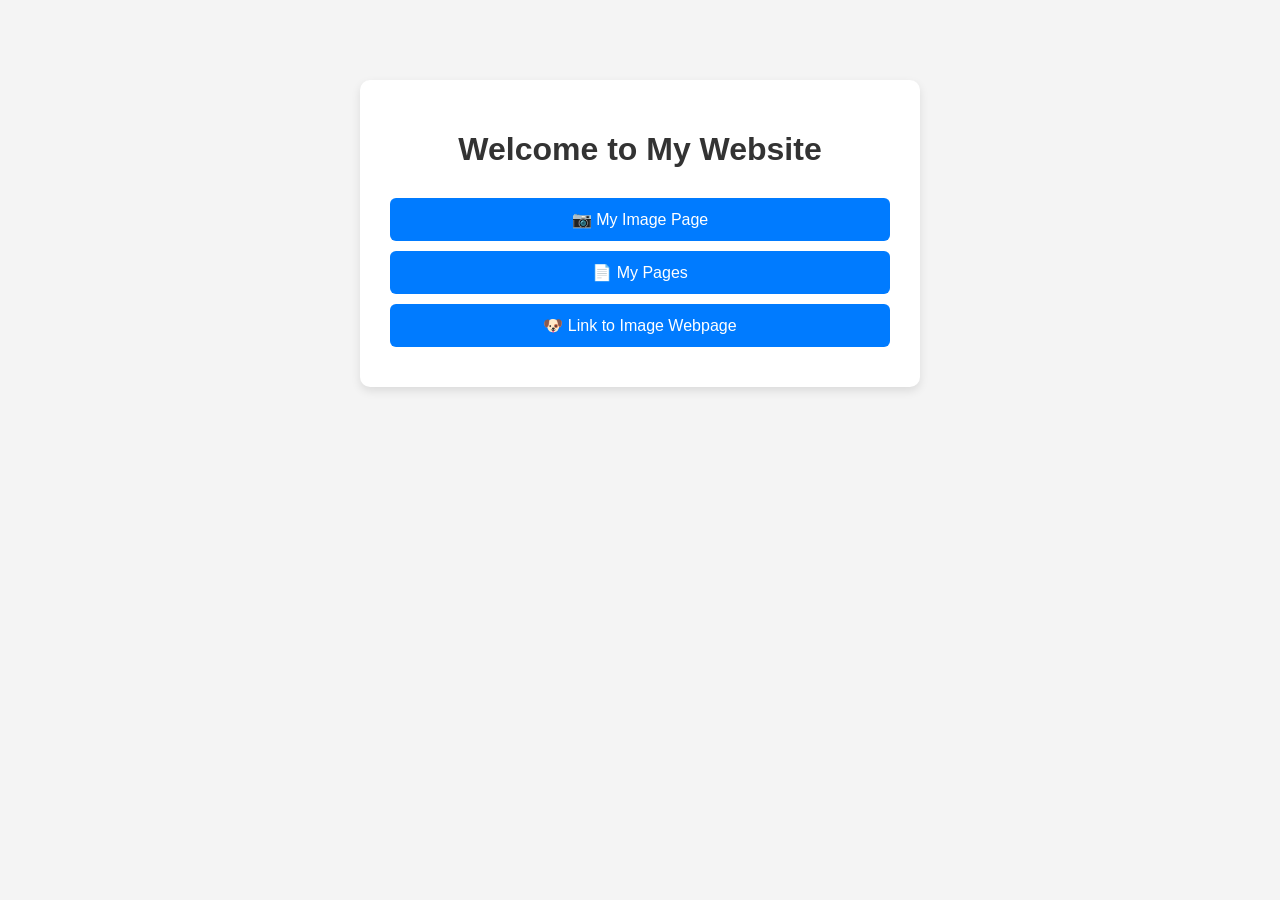
==== index.html @ a72901c6 "Update index.html" ====
<!DOCTYPE html>
<html lang="en">
<head>
  <meta charset="UTF-8">
  <title>Waza Website</title>

  <style>
    body {
      font-family: Arial, sans-serif;
      background-color: #f4f4f4;
      margin: 0;
      padding: 0;
    }

    .container {
      max-width: 500px;
      margin: 80px auto;
      background: white;
      padding: 30px;
      border-radius: 10px;
      box-shadow: 0 4px 10px rgba(0,0,0,0.1);
      text-align: center;
    }

    h1 {
      margin-bottom: 30px;
      color: #333;
    }

    .links a {
      display: block;
      margin: 10px 0;
      padding: 12px;
      background-color: #007bff;
      color: white;
      text-decoration: none;
      border-radius: 6px;
      font-size: 16px;
      transition: 0.3s;
    }

    .links a:hover {
      background-color: #0056b3;
    }
  </style>
</head>

<body>
  <div class="container">
    <h1>Welcome to My Website</h1>

    <div class="links">
      <a href="Image.html">📷 My Image Page</a>
      <a href="Pages.html">📄 My Pages</a>
      <a href="mydog.html">🐶 Link to Image Webpage</a>
    </div>
  </div>
</body>
</html>
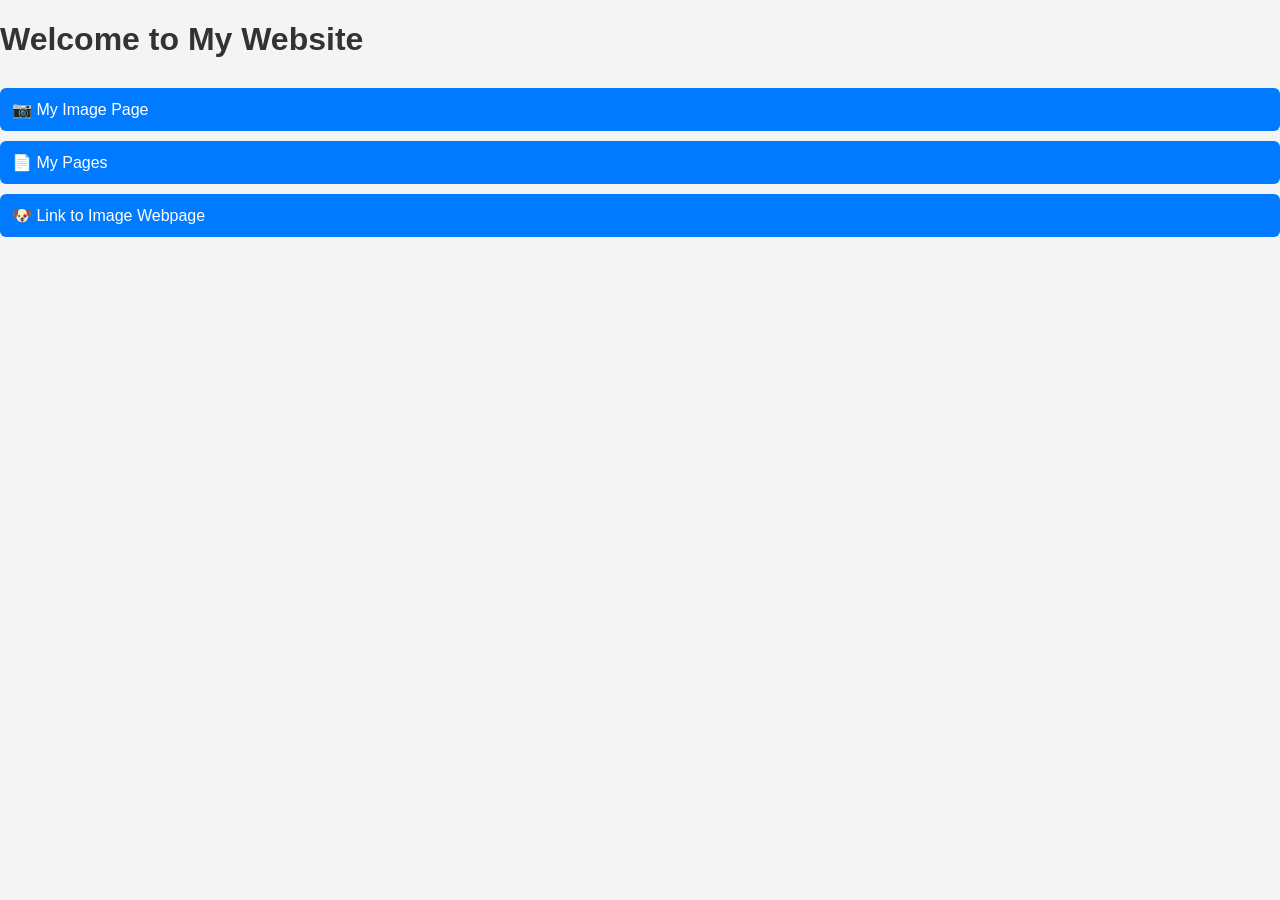
==== commit 1c838696: "Update index.html" ====
--- a/index.html
+++ b/index.html
@@ -10,16 +10,6 @@
       background-color: #f4f4f4;
       margin: 0;
       padding: 0;
-    }
-
-    .container {
-      max-width: 500px;
-      margin: 80px auto;
-      background: white;
-      padding: 30px;
-      border-radius: 10px;
-      box-shadow: 0 4px 10px rgba(0,0,0,0.1);
-      text-align: center;
     }
 
     h1 {
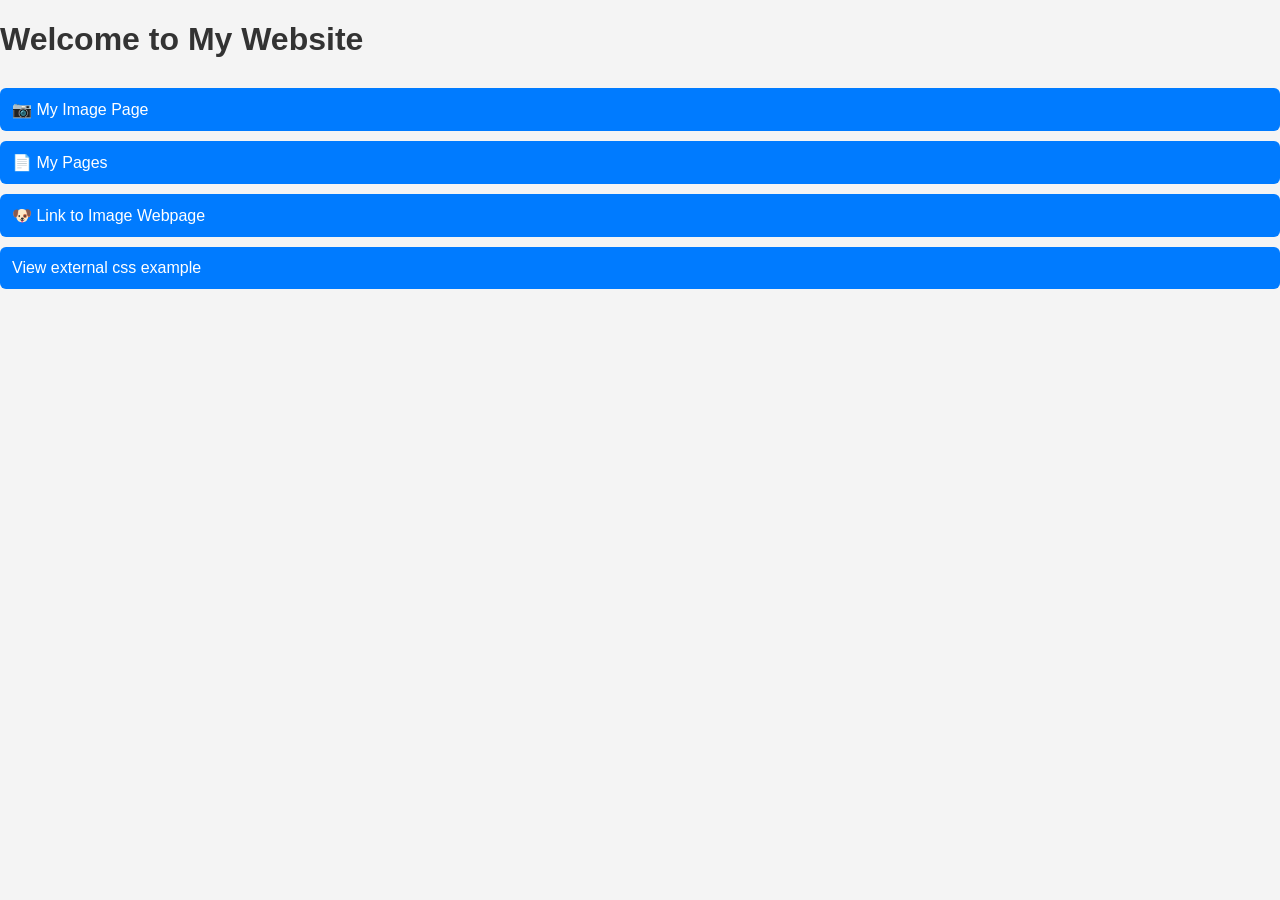
==== commit 77f0a4f3: "Update index.html" ====
--- a/index.html
+++ b/index.html
@@ -43,6 +43,7 @@
       <a href="Image.html">📷 My Image Page</a>
       <a href="Pages.html">📄 My Pages</a>
       <a href="mydog.html">🐶 Link to Image Webpage</a>
+      <a href="usingexternalcss.html">View external css example</a>
     </div>
   </div>
 </body>
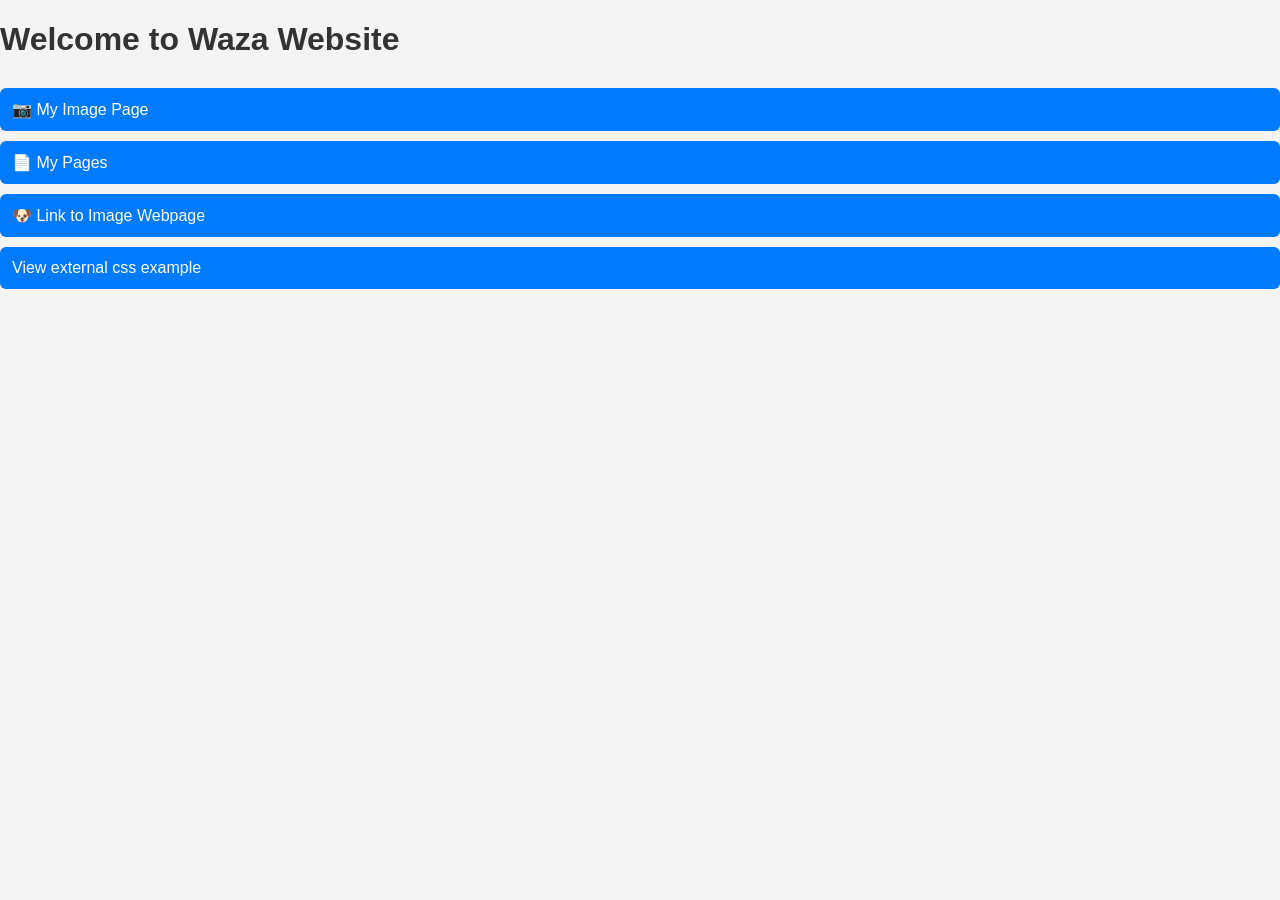
==== commit 7c4e03e2: "Update index.html" ====
--- a/index.html
+++ b/index.html
@@ -37,7 +37,7 @@
 
 <body>
   <div class="container">
-    <h1>Welcome to My Website</h1>
+    <h1>Welcome to Waza Website</h1>
 
     <div class="links">
       <a href="Image.html">📷 My Image Page</a>
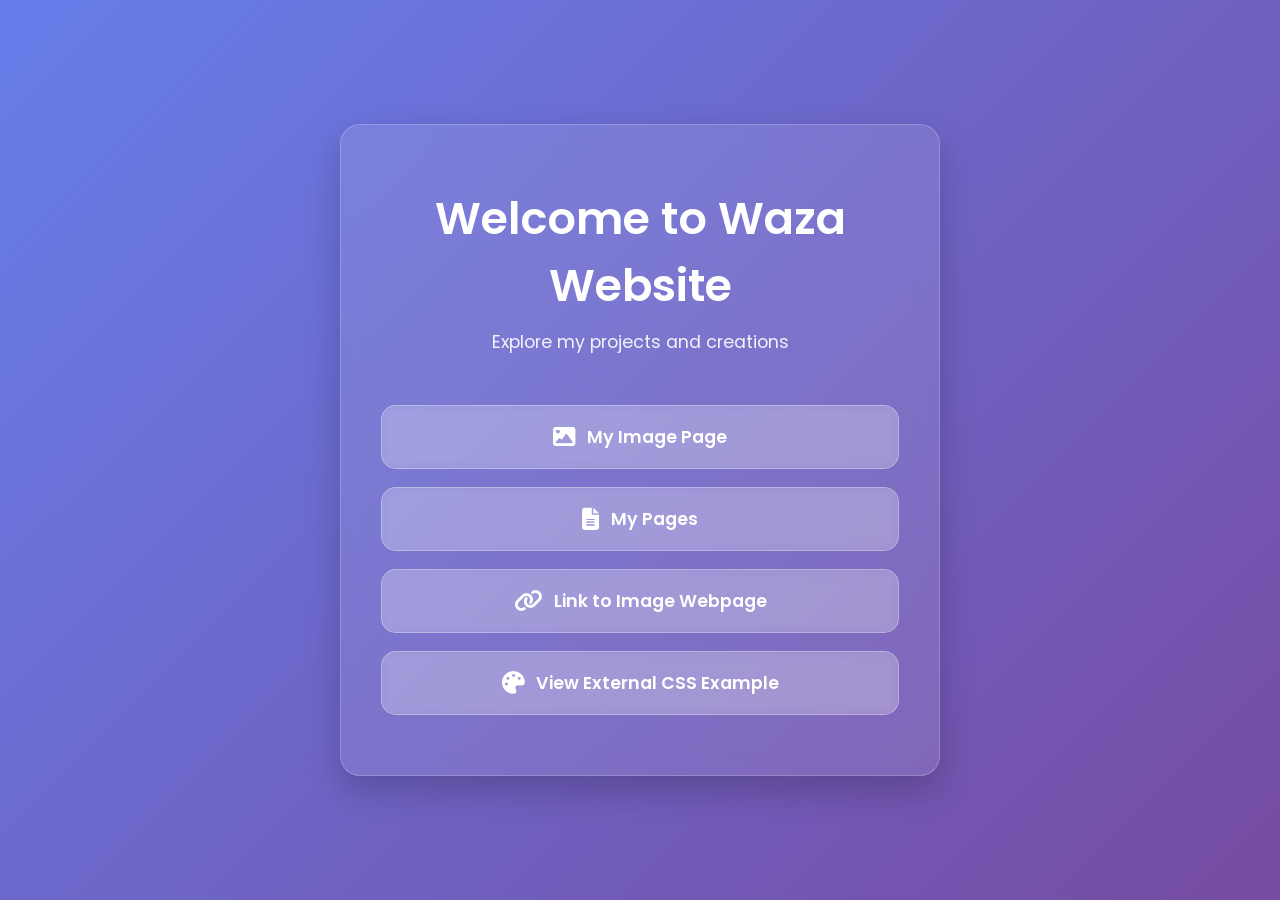
==== commit 00b421e9: "Update index.html" ====
--- a/index.html
+++ b/index.html
@@ -1,50 +1,113 @@
 <!DOCTYPE html>
 <html lang="en">
 <head>
-  <meta charset="UTF-8">
-  <title>Waza Website</title>
+    <meta charset="UTF-8">
+    <meta name="viewport" content="width=device-width, initial-scale=1.0">
+    <title>Waza Website</title>
+    <style>
+        @import url('https://fonts.googleapis.com/css2?family=Poppins:wght@400;600&display=swap');
 
-  <style>
-    body {
-      font-family: Arial, sans-serif;
-      background-color: #f4f4f4;
-      margin: 0;
-      padding: 0;
-    }
+        * {
+            margin: 0;
+            padding: 0;
+            box-sizing: border-box;
+        }
 
-    h1 {
-      margin-bottom: 30px;
-      color: #333;
-    }
+        body {
+            font-family: 'Poppins', sans-serif;
+            background: linear-gradient(135deg, #667eea 0%, #764ba2 100%);
+            min-height: 100vh;
+            display: flex;
+            align-items: center;
+            justify-content: center;
+            color: white;
+            text-align: center;
+        }
 
-    .links a {
-      display: block;
-      margin: 10px 0;
-      padding: 12px;
-      background-color: #007bff;
-      color: white;
-      text-decoration: none;
-      border-radius: 6px;
-      font-size: 16px;
-      transition: 0.3s;
-    }
+        .container {
+            background: rgba(255, 255, 255, 0.1);
+            backdrop-filter: blur(10px);
+            border-radius: 20px;
+            padding: 60px 40px;
+            max-width: 600px;
+            width: 90%;
+            box-shadow: 0 15px 35px rgba(0, 0, 0, 0.2);
+            border: 1px solid rgba(255, 255, 255, 0.2);
+        }
 
-    .links a:hover {
-      background-color: #0056b3;
-    }
-  </style>
+        h1 {
+            font-size: 2.8rem;
+            margin-bottom: 10px;
+            font-weight: 600;
+        }
+
+        .subtitle {
+            font-size: 1.1rem;
+            opacity: 0.9;
+            margin-bottom: 50px;
+        }
+
+        .links {
+            display: flex;
+            flex-direction: column;
+            gap: 18px;
+        }
+
+        .btn {
+            display: flex;
+            align-items: center;
+            justify-content: center;
+            gap: 12px;
+            background: rgba(255, 255, 255, 0.2);
+            color: white;
+            padding: 18px 25px;
+            border-radius: 15px;
+            text-decoration: none;
+            font-size: 1.1rem;
+            font-weight: 600;
+            transition: all 0.3s ease;
+            backdrop-filter: blur(5px);
+            border: 1px solid rgba(255, 255, 255, 0.3);
+        }
+
+        .btn:hover {
+            background: rgba(255, 255, 255, 0.35);
+            transform: translateY(-5px);
+            box-shadow: 0 10px 20px rgba(0, 0, 0, 0.2);
+        }
+
+        .btn i {
+            font-size: 1.4rem;
+        }
+    </style>
+    <link rel="stylesheet" href="https://cdnjs.cloudflare.com/ajax/libs/font-awesome/6.5.0/css/all.min.css">
 </head>
-
 <body>
-  <div class="container">
-    <h1>Welcome to Waza Website</h1>
-
-    <div class="links">
-      <a href="Image.html">📷 My Image Page</a>
-      <a href="Pages.html">📄 My Pages</a>
-      <a href="mydog.html">🐶 Link to Image Webpage</a>
-      <a href="usingexternalcss.html">View external css example</a>
+    <div class="container">
+        <h1>Welcome to Waza Website</h1>
+        <p class="subtitle">Explore my projects and creations</p>
+        
+        <div class="links">
+            <a href="image-page.html" class="btn">
+                <i class="fas fa-image"></i>
+                My Image Page
+            </a>
+            
+            <a href="my-pages.html" class="btn">
+                <i class="fas fa-file-alt"></i>
+                My Pages
+            </a>
+            
+            <a href="link-to-image.html" class="btn">
+                <i class="fas fa-link"></i>
+                Link to Image Webpage
+            </a>
+            
+            <a href="usingExternalcss.html" class="btn">
+                <i class="fas fa-palette"></i>
+                View External CSS Example
+            </a>
+        </div>
     </div>
-  </div>
 </body>
 </html>
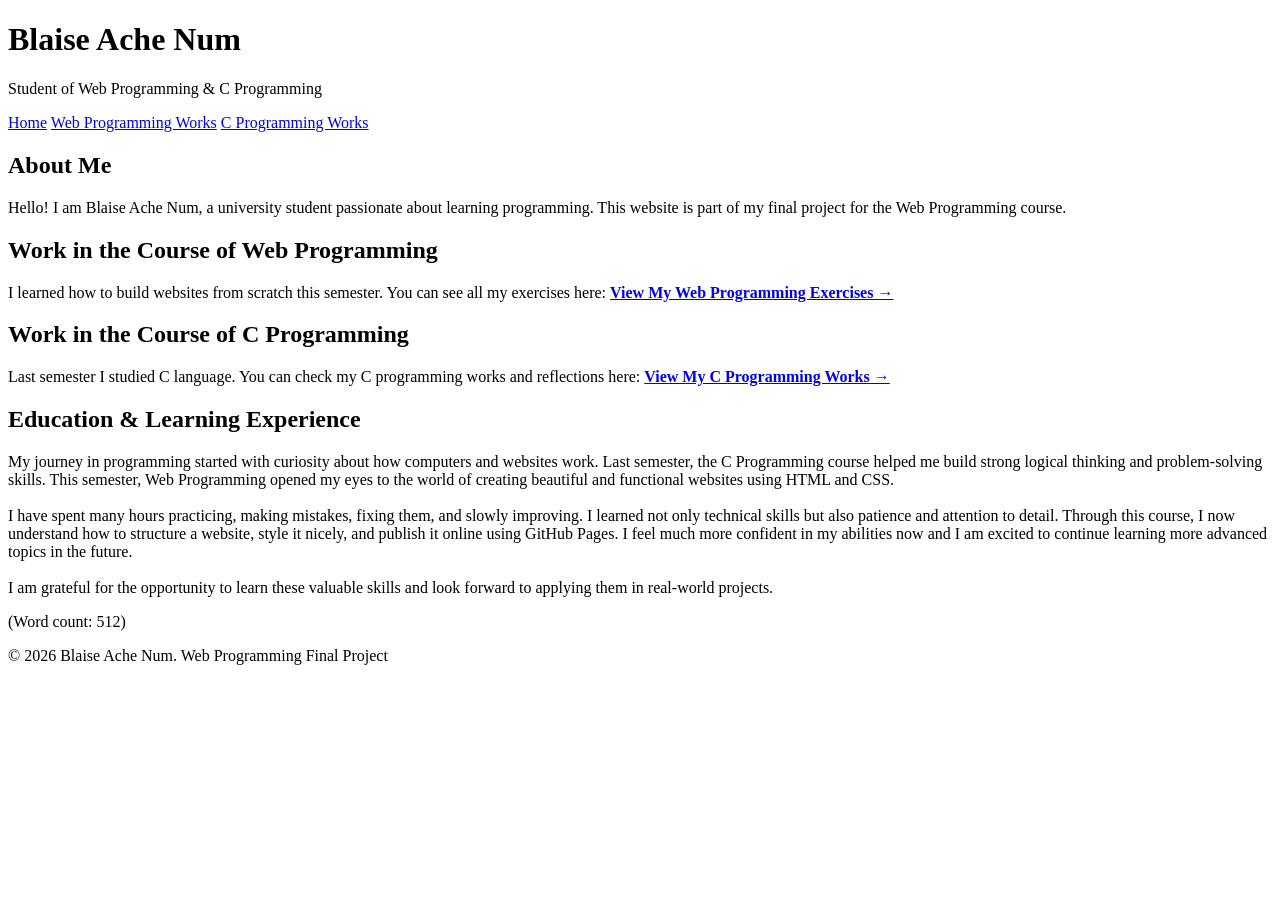
==== commit e3028d6e: "Add files via upload" ====
--- a/index.html
+++ b/index.html
@@ -1,113 +1,63 @@
-<!DOCTYPE html>
-<html lang="en">
-<head>
-    <meta charset="UTF-8">
-    <meta name="viewport" content="width=device-width, initial-scale=1.0">
-    <title>Waza Website</title>
-    <style>
-        @import url('https://fonts.googleapis.com/css2?family=Poppins:wght@400;600&display=swap');
-
-        * {
-            margin: 0;
-            padding: 0;
-            box-sizing: border-box;
-        }
-
-        body {
-            font-family: 'Poppins', sans-serif;
-            background: linear-gradient(135deg, #667eea 0%, #764ba2 100%);
-            min-height: 100vh;
-            display: flex;
-            align-items: center;
-            justify-content: center;
-            color: white;
-            text-align: center;
-        }
-
-        .container {
-            background: rgba(255, 255, 255, 0.1);
-            backdrop-filter: blur(10px);
-            border-radius: 20px;
-            padding: 60px 40px;
-            max-width: 600px;
-            width: 90%;
-            box-shadow: 0 15px 35px rgba(0, 0, 0, 0.2);
-            border: 1px solid rgba(255, 255, 255, 0.2);
-        }
-
-        h1 {
-            font-size: 2.8rem;
-            margin-bottom: 10px;
-            font-weight: 600;
-        }
-
-        .subtitle {
-            font-size: 1.1rem;
-            opacity: 0.9;
-            margin-bottom: 50px;
-        }
-
-        .links {
-            display: flex;
-            flex-direction: column;
-            gap: 18px;
-        }
-
-        .btn {
-            display: flex;
-            align-items: center;
-            justify-content: center;
-            gap: 12px;
-            background: rgba(255, 255, 255, 0.2);
-            color: white;
-            padding: 18px 25px;
-            border-radius: 15px;
-            text-decoration: none;
-            font-size: 1.1rem;
-            font-weight: 600;
-            transition: all 0.3s ease;
-            backdrop-filter: blur(5px);
-            border: 1px solid rgba(255, 255, 255, 0.3);
-        }
-
-        .btn:hover {
-            background: rgba(255, 255, 255, 0.35);
-            transform: translateY(-5px);
-            box-shadow: 0 10px 20px rgba(0, 0, 0, 0.2);
-        }
-
-        .btn i {
-            font-size: 1.4rem;
-        }
-    </style>
-    <link rel="stylesheet" href="https://cdnjs.cloudflare.com/ajax/libs/font-awesome/6.5.0/css/all.min.css">
-</head>
-<body>
-    <div class="container">
-        <h1>Welcome to Waza Website</h1>
-        <p class="subtitle">Explore my projects and creations</p>
-        
-        <div class="links">
-            <a href="image-page.html" class="btn">
-                <i class="fas fa-image"></i>
-                My Image Page
-            </a>
-            
-            <a href="my-pages.html" class="btn">
-                <i class="fas fa-file-alt"></i>
-                My Pages
-            </a>
-            
-            <a href="link-to-image.html" class="btn">
-                <i class="fas fa-link"></i>
-                Link to Image Webpage
-            </a>
-            
-            <a href="usingExternalcss.html" class="btn">
-                <i class="fas fa-palette"></i>
-                View External CSS Example
-            </a>
-        </div>
-    </div>
-</body>
-</html>
+<!DOCTYPE html>
+<html lang="en">
+<head>
+    <meta charset="UTF-8">
+    <meta name="viewport" content="width=device-width, initial-scale=1.0">
+    <title>Blaise Ache Num - Web Portfolio</title>
+    <link rel="stylesheet" href="styles.css">
+</head>
+<body>
+    
+    <header>
+        <h1>Blaise Ache Num</h1>
+        <p>Student of Web Programming & C Programming</p >
+    </header>
+
+    <nav>
+        <a href=" ">Home</a >
+        <a href="workinwebprogramming.html">Web Programming Works</a >
+        <a href="workincprogramming.html">C Programming Works</a >
+    </nav>
+
+    <section>
+        <h2>About Me</h2>
+        <p>Hello! I am Blaise Ache Num, a university student passionate about learning programming. This website is part of my final project for the Web Programming course.</p >
+    </section>
+
+    <section>
+        <h2>Work in the Course of Web Programming</h2>
+        <p>I learned how to build websites from scratch this semester. 
+        You can see all my exercises here: 
+        <strong><a href="workinwebprogramming.html">View My Web Programming Exercises →</a ></strong></p >
+    </section>
+
+    <section>
+        <h2>Work in the Course of C Programming</h2>
+        <p>Last semester I studied C language. 
+        You can check my C programming works and reflections here: 
+        <strong><a href="workincprogramming.html">View My C Programming Works →</a ></strong></p >
+    </section>
+
+    <section>
+        <h2>Education & Learning Experience</h2>
+        <p>
+        My journey in programming started with curiosity about how computers and websites work. 
+        Last semester, the C Programming course helped me build strong logical thinking and problem-solving skills. 
+        This semester, Web Programming opened my eyes to the world of creating beautiful and functional websites using HTML and CSS.<br><br>
+        
+        I have spent many hours practicing, making mistakes, fixing them, and slowly improving. 
+        I learned not only technical skills but also patience and attention to detail. 
+        Through this course, I now understand how to structure a website, style it nicely, and publish it online using GitHub Pages. 
+        I feel much more confident in my abilities now and I am excited to continue learning more advanced topics in the future.<br><br>
+        
+        I am grateful for the opportunity to learn these valuable skills and look forward to applying them in real-world projects.
+        </p >
+        <p>(Word count: 512)</p >
+    </section>
+
+    <footer>
+        <p>&copy; 2026 Blaise Ache Num. Web Programming Final Project</p >
+    </footer>
+
+</body>
+</html>
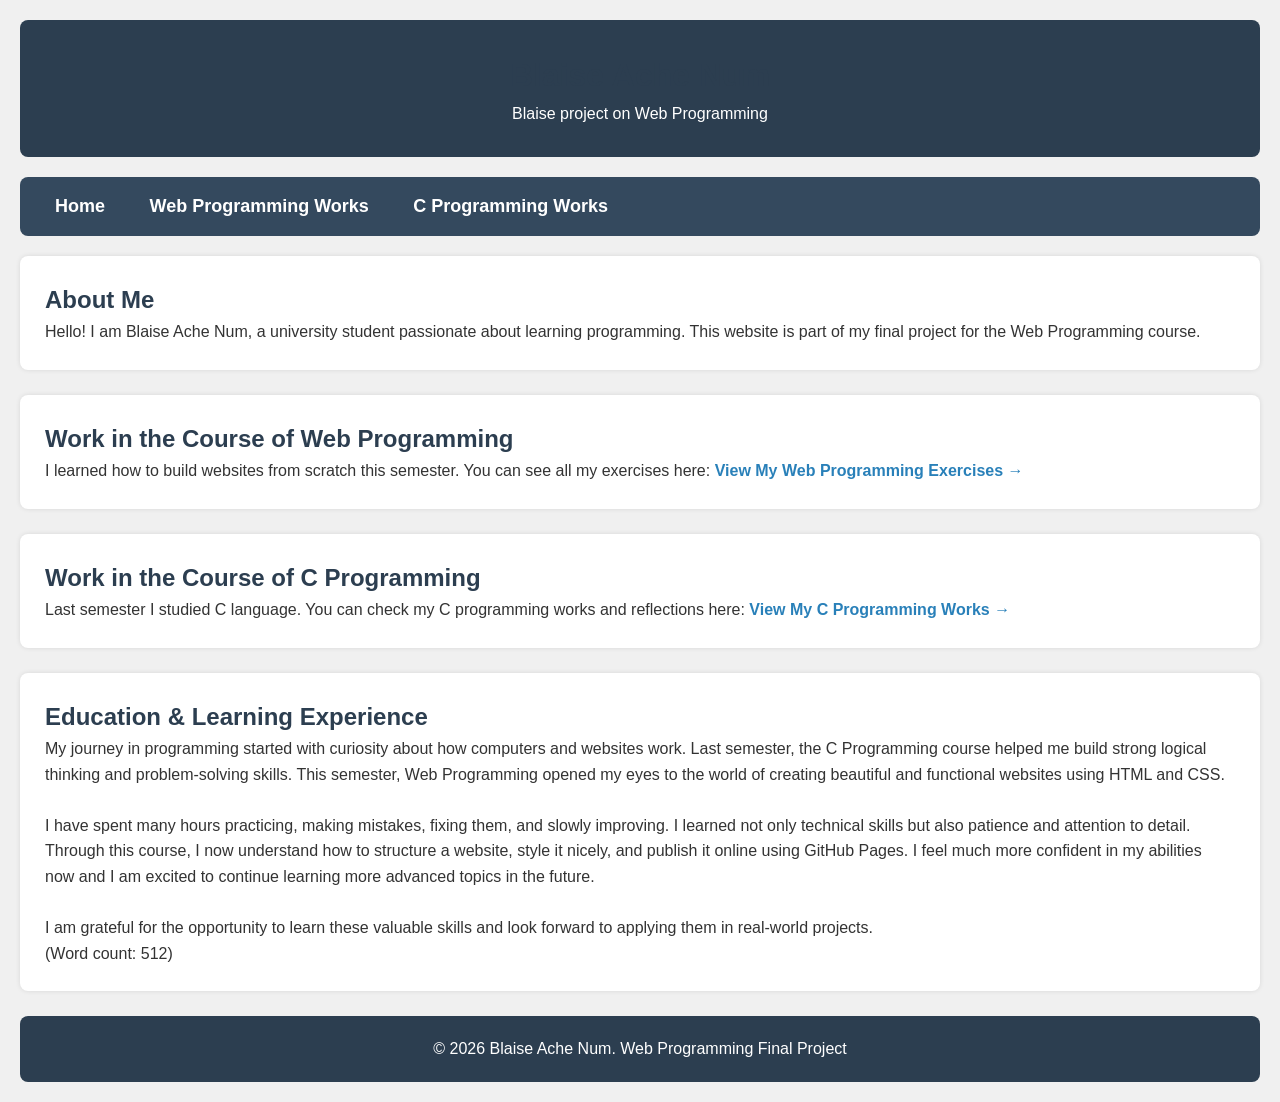
==== commit a755e543: "Update index.html" ====
--- a/index.html
+++ b/index.html
@@ -10,7 +10,7 @@
     
     <header>
         <h1>Blaise Ache Num</h1>
-        <p>Student of Web Programming & C Programming</p >
+        <p>Blaise project on Web Programming</p >
     </header>
 
     <nav>
@@ -60,4 +60,4 @@
     </footer>
 
 </body>
-</html>+</html>
--- a/styles.css
+++ b/styles.css
@@ -0,0 +1,71 @@
+* {
+    margin: 0;
+    padding: 0;
+    box-sizing: border-box;
+}
+body {
+    font-family: Arial, Helvetica, sans-serif;
+    line-height: 1.6;
+    padding: 20px;
+    background-color: #f0f0f0;
+    color: #333;
+}
+header {
+    background-color: #2c3e50;
+    color: white;
+    padding: 30px;
+    text-align: center;
+    border-radius: 8px;
+    margin-bottom: 20px;
+}
+nav {
+    background-color: #34495e;
+    padding: 15px;
+    text align: center;
+    border-radius: 8px;
+    margin-bottom: 20px;
+}
+nav a {
+    color: white;
+    text-decoration: none;
+    margin: 0 20px;
+    font-size: 18px;
+    font-weight: bold;
+}
+nav a:hover {
+    color: #1abc9c;
+}
+section {
+    background-color: white;
+    padding: 25px;
+    border-radius: 8px;
+    margin-bottom: 25px;
+    box-shadow: 0 0 5px rgba(0, 0, 0, 0.1);
+}
+h1, h2, h3 {
+    color: #2c3e50;
+}
+a {
+    color: #2980b9;
+    text-decoration: none;
+}
+a:hover {
+    text-decoration: underline;
+}
+footer {
+    background-color: #2c3e50;
+    color: white;
+    text-align: center;
+    padding: 20px;
+    border-radius: 8px;
+    margin-top: 20px;
+}
+u1 {
+    padding-left: 30px;
+}
+img {
+    max-width: 100%;
+    height: auto;
+    border-radius: 8px;
+    margin-top: 15px;
+}
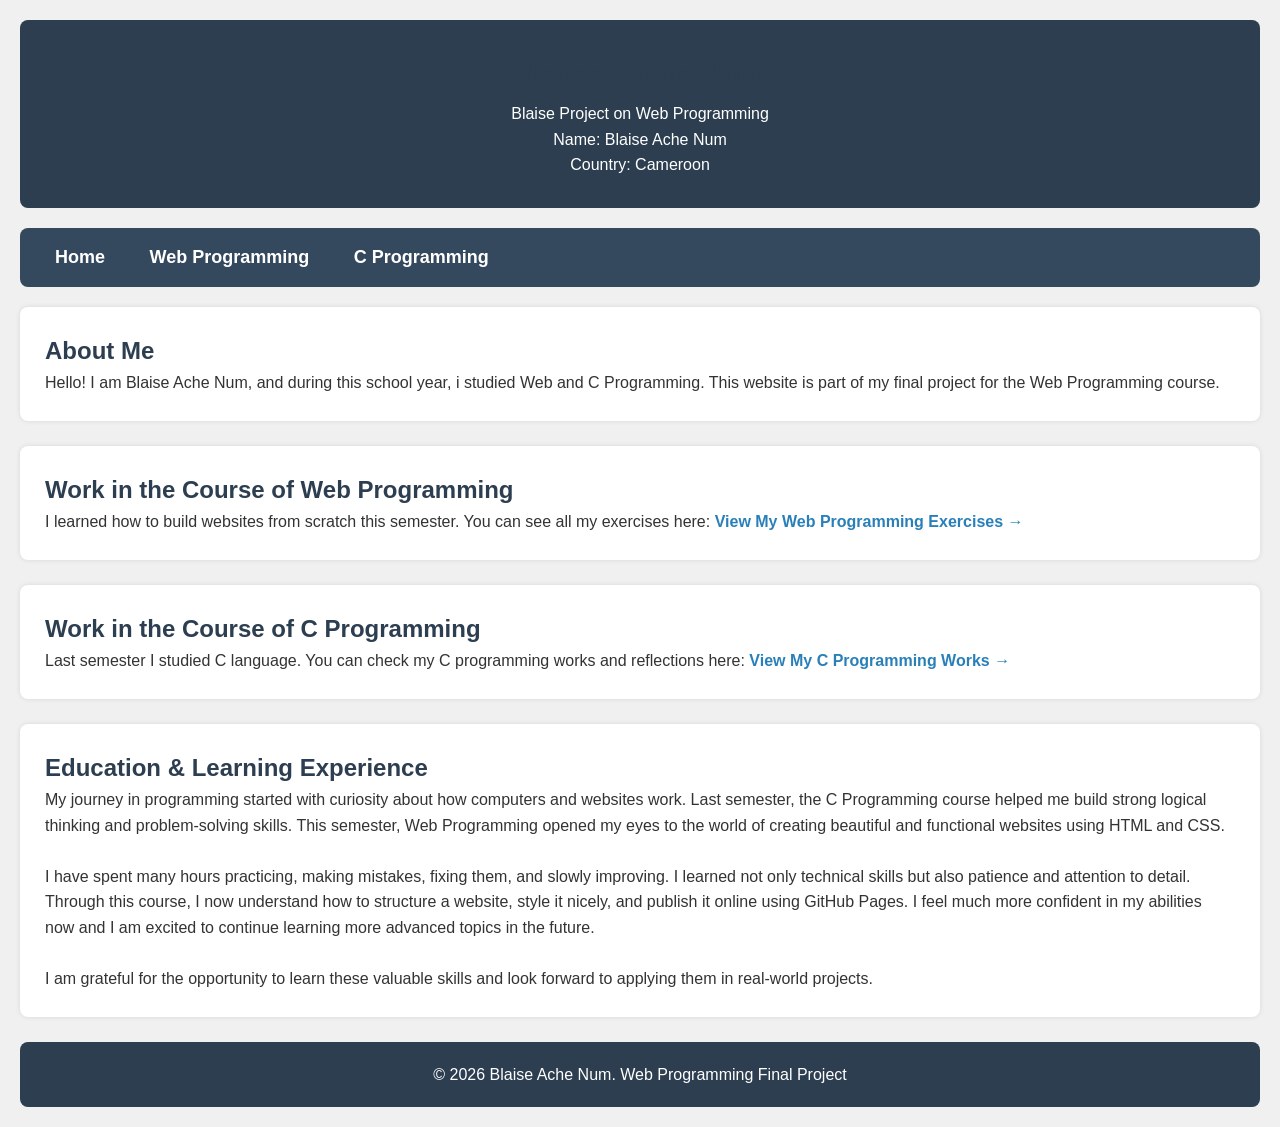
==== commit 779eeee2: "Update index.html" ====
--- a/index.html
+++ b/index.html
@@ -10,18 +10,20 @@
     
     <header>
         <h1>Blaise Ache Num</h1>
-        <p>Blaise project on Web Programming</p >
+        <p>Blaise Project on Web Programming</p >
+        <p>Name: Blaise Ache Num</p>
+        <p>Country: Cameroon</p>
     </header>
 
     <nav>
         <a href=" ">Home</a >
-        <a href="workinwebprogramming.html">Web Programming Works</a >
-        <a href="workincprogramming.html">C Programming Works</a >
+        <a href="workinwebprogramming.html">Web Programming</a >
+        <a href="workincprogramming.html">C Programming</a >
     </nav>
 
     <section>
         <h2>About Me</h2>
-        <p>Hello! I am Blaise Ache Num, a university student passionate about learning programming. This website is part of my final project for the Web Programming course.</p >
+        <p>Hello! I am Blaise Ache Num, and during this school year, i studied Web and C Programming. This website is part of my final project for the Web Programming course.</p >
     </section>
 
     <section>
@@ -52,7 +54,6 @@
         
         I am grateful for the opportunity to learn these valuable skills and look forward to applying them in real-world projects.
         </p >
-        <p>(Word count: 512)</p >
     </section>
 
     <footer>
